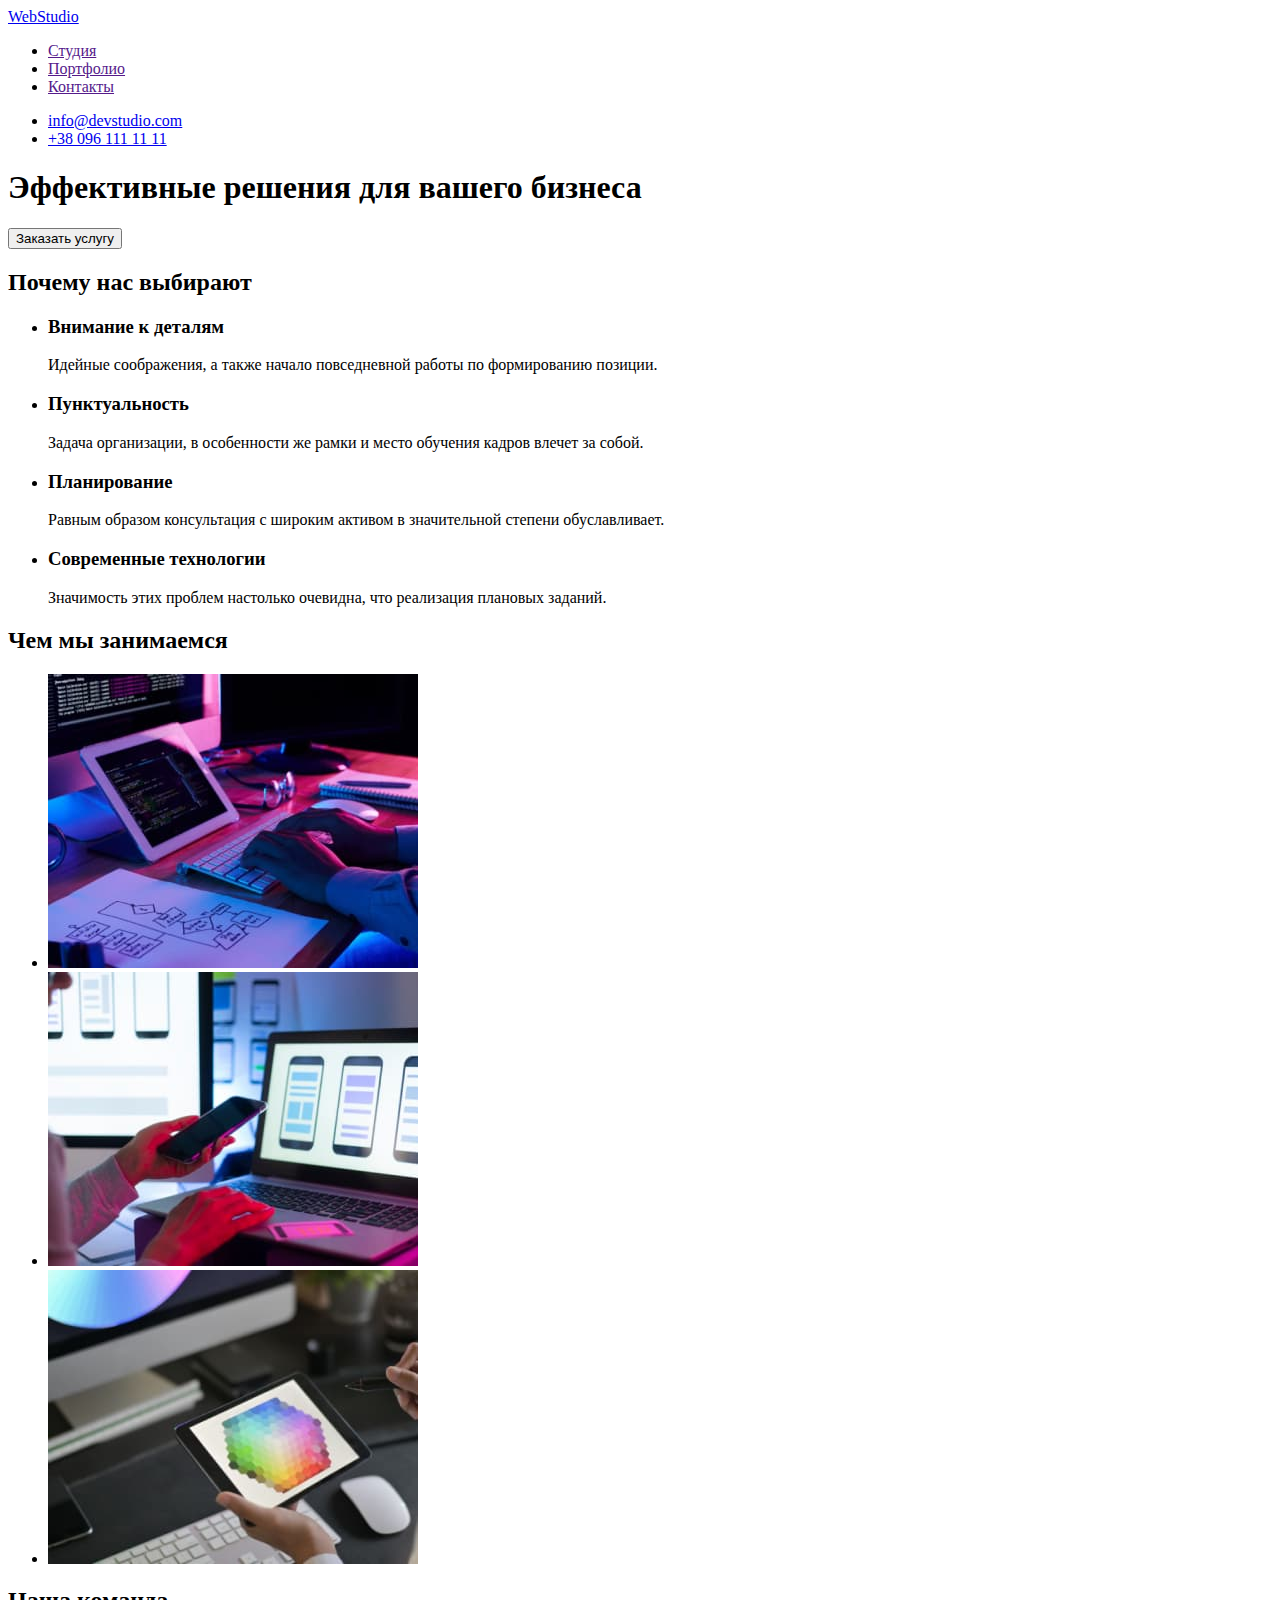
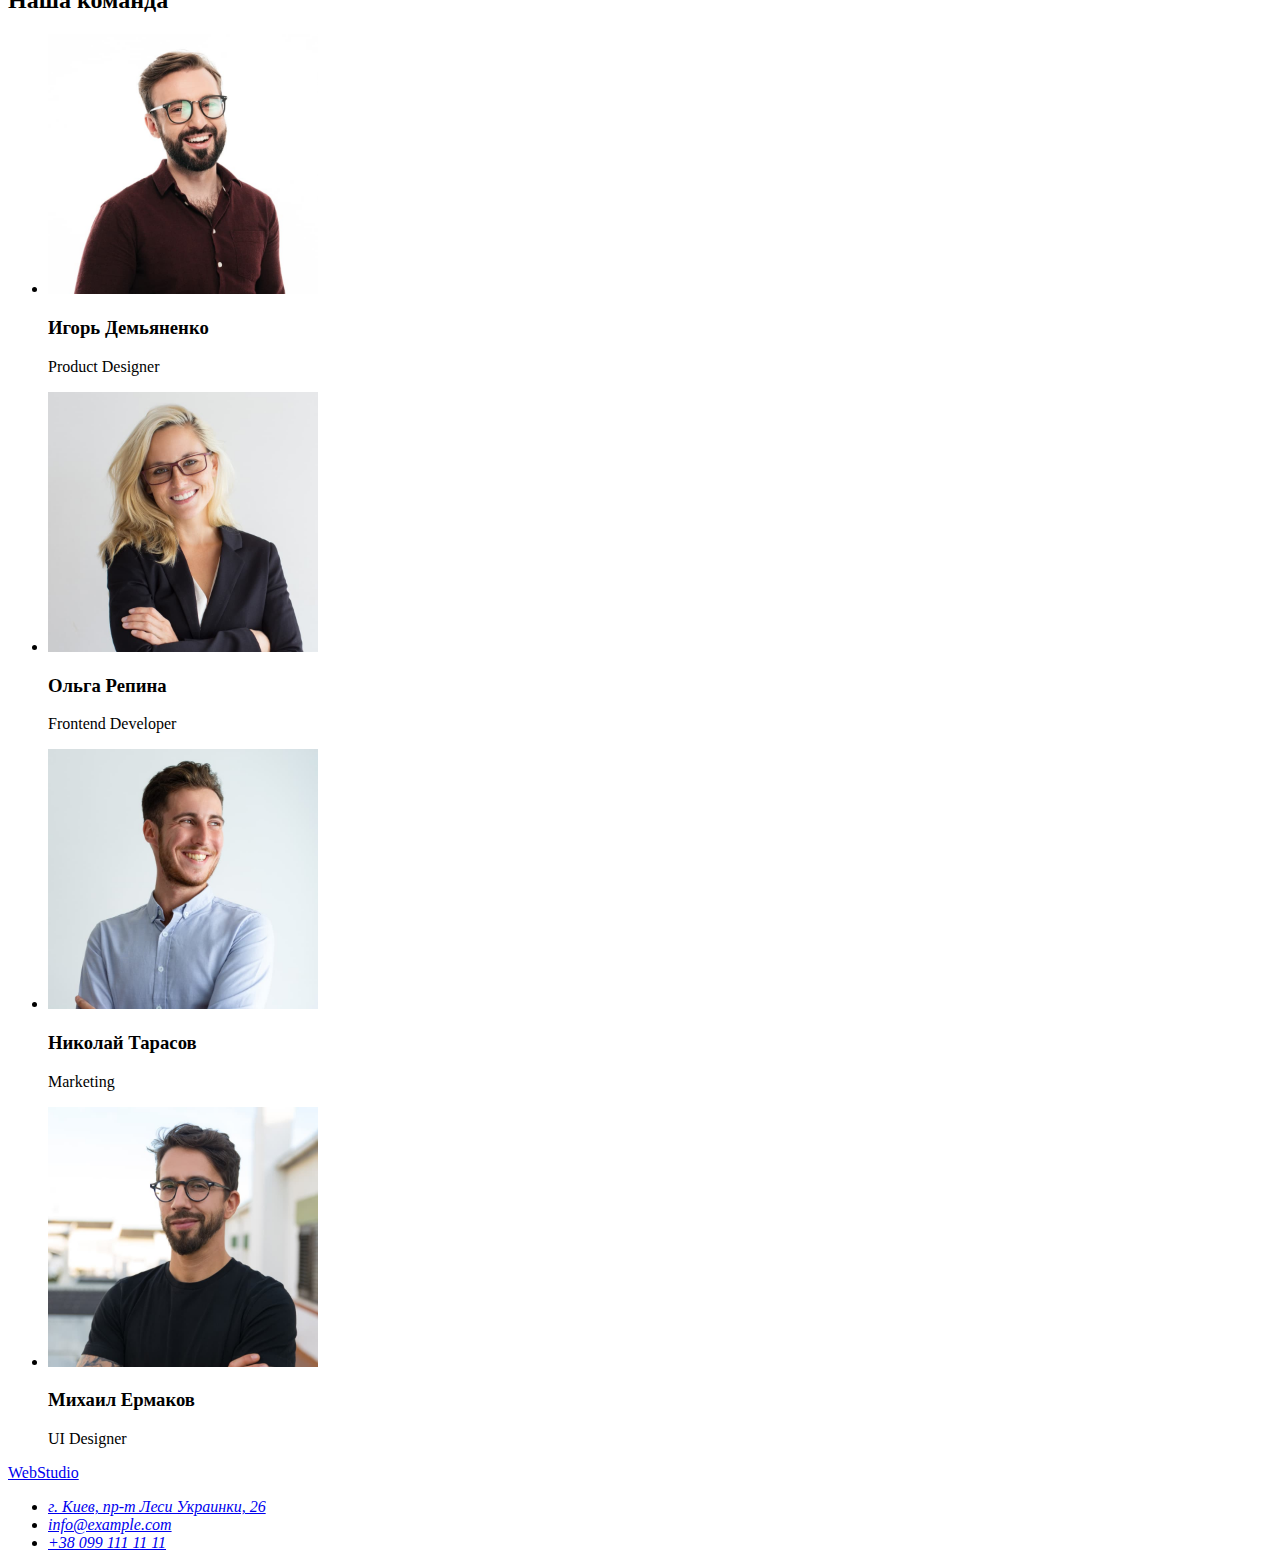
==== index.html @ 8681b1f8 "Initial commit" ====
<!DOCTYPE html>
<html lang="ru">
<head>
    <meta charset="UTF-8">
    <meta http-equiv="X-UA-Compatible" content="IE=edge">
    <meta name="viewport" content="width=device-width, initial-scale=1.0">
    <title>Document</title>
</head>
<body>
  <header>
    <nav>
    <a href="./index.html">WebStudio</a>
    <ul>
        <li>
            <a href="">Студия</a>
          </li>
        <li>
            <a href="">Портфолио</a>
          </li>
        <li>
            <a href="">Контакты</a>
          </li>
    </ul>
</nav>
    <ul>
      <li>
        <a href="mailto:info@devstudio.com">info@devstudio.com</a>
      </li>
      <li>
        <a href="tel:+380961111111">+38 096 111 11 11</a>
      </li>
    </ul>
  </header>
  <main>
    <section>
      <h1>Эффективные решения для вашего бизнеса</h1>
      <button type="button">Заказать услугу</button>
    </section>
    <section>
      <h2>Почему нас выбирают</h2>
      <ul>
        <li>
          <h3>Внимание к деталям</h3>
          <p>Идейные соображения, а также начало повседневной работы по формированию позиции.</p>
        </li>
        <li>
          <h3>Пунктуальность</h3>
          <p>Задача организации, в особенности же рамки и место обучения кадров влечет за собой.</p>
        </li>
        <li>
          <h3>Планирование</h3>
          <p>Равным образом консультация с широким активом в значительной степени обуславливает.</p>
        </li>
        <li>
          <h3>Современные технологии</h3>
          <p>Значимость этих проблем настолько очевидна, что реализация плановых заданий.</p>
        </li>
      </ul>
    </section>
    <section>
      <h2>Чем мы занимаемся</h2>
      <ul>
        <li><img src="./images/tasks/box-1.jpg" alt="набор кода на клавиатуре" width="370" height="294"></li>
        <li><img src="./images/tasks/box-2.jpg" alt="адаптация сайта для смартфонов" width="370" height="294"></li>
        <li><img src="./images/tasks/box-3.jpg" alt="палитра на планшете" width="370" height="294"></li>
      </ul>
    </section>
    <section>
      <h2>Наша команда</h2>
      <ul>
        <li>
          <img src="./images/team/igor-demyanenko.jpg" alt="Игорь Демьяненко" width="270" height="260">
          <h3>Игорь Демьяненко</h3>
          <p lang="en">Product Designer</p>
        </li>
        <li>
          <img src="./images/team/olga-repina.jpg" alt="Ольга Репина" width="270" height="260">
          <h3>Ольга Репина</h3>
          <p lang="en">Frontend Developer</p>
        </li>
        <li>
          <img src="./images/team/nikolay-tarasov.jpg" alt="Николай Тарасов" width="270" height="260">
          <h3>Николай Тарасов</h3>
          <p lang="en">Marketing</p>
        </li>
        <li>
          <img src="./images/team/mikhail-ermakov.jpg" alt="Михаил Ермаков" width="270" height="260">
          <h3>Михаил Ермаков</h3>
          <p lang="en">UI Designer</p>
        </li>
      </ul>
    </section>
  </main>
  <footer>
    <a href="./index.html">WebStudio</a>
    <address>
      <ul>
        <li>
          <a href="https://goo.gl/maps/7SedMrmF1vH1Pyd48" target="_blank" rel="noopener noreferrer">г. Киев, пр-т Леси Украинки, 26</a>
        </li>
        <li><a href="mailto:info@example.com">info@example.com</a></li>
        <li><a href="tel:+380991111111">+38 099 111 11 11</a></li>
      </ul>
    </address>
  </footer>
</body>
</html>
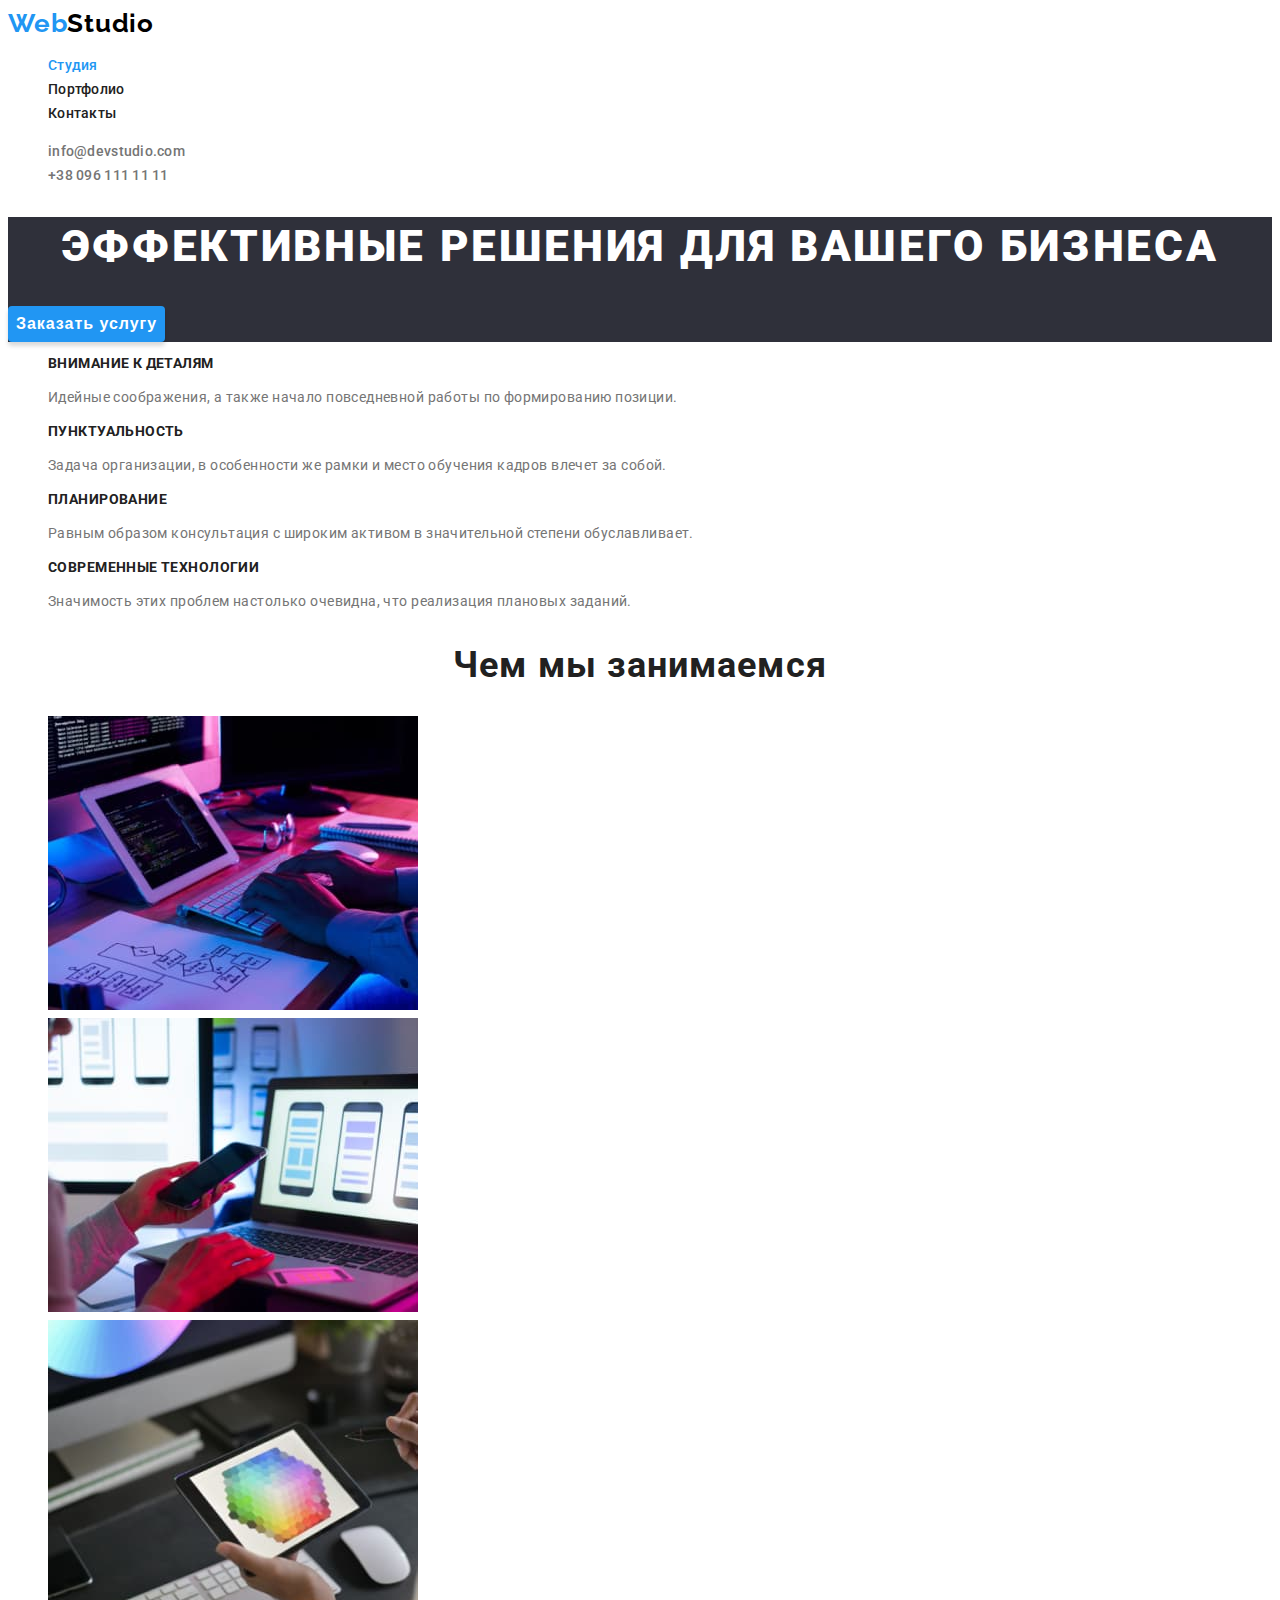
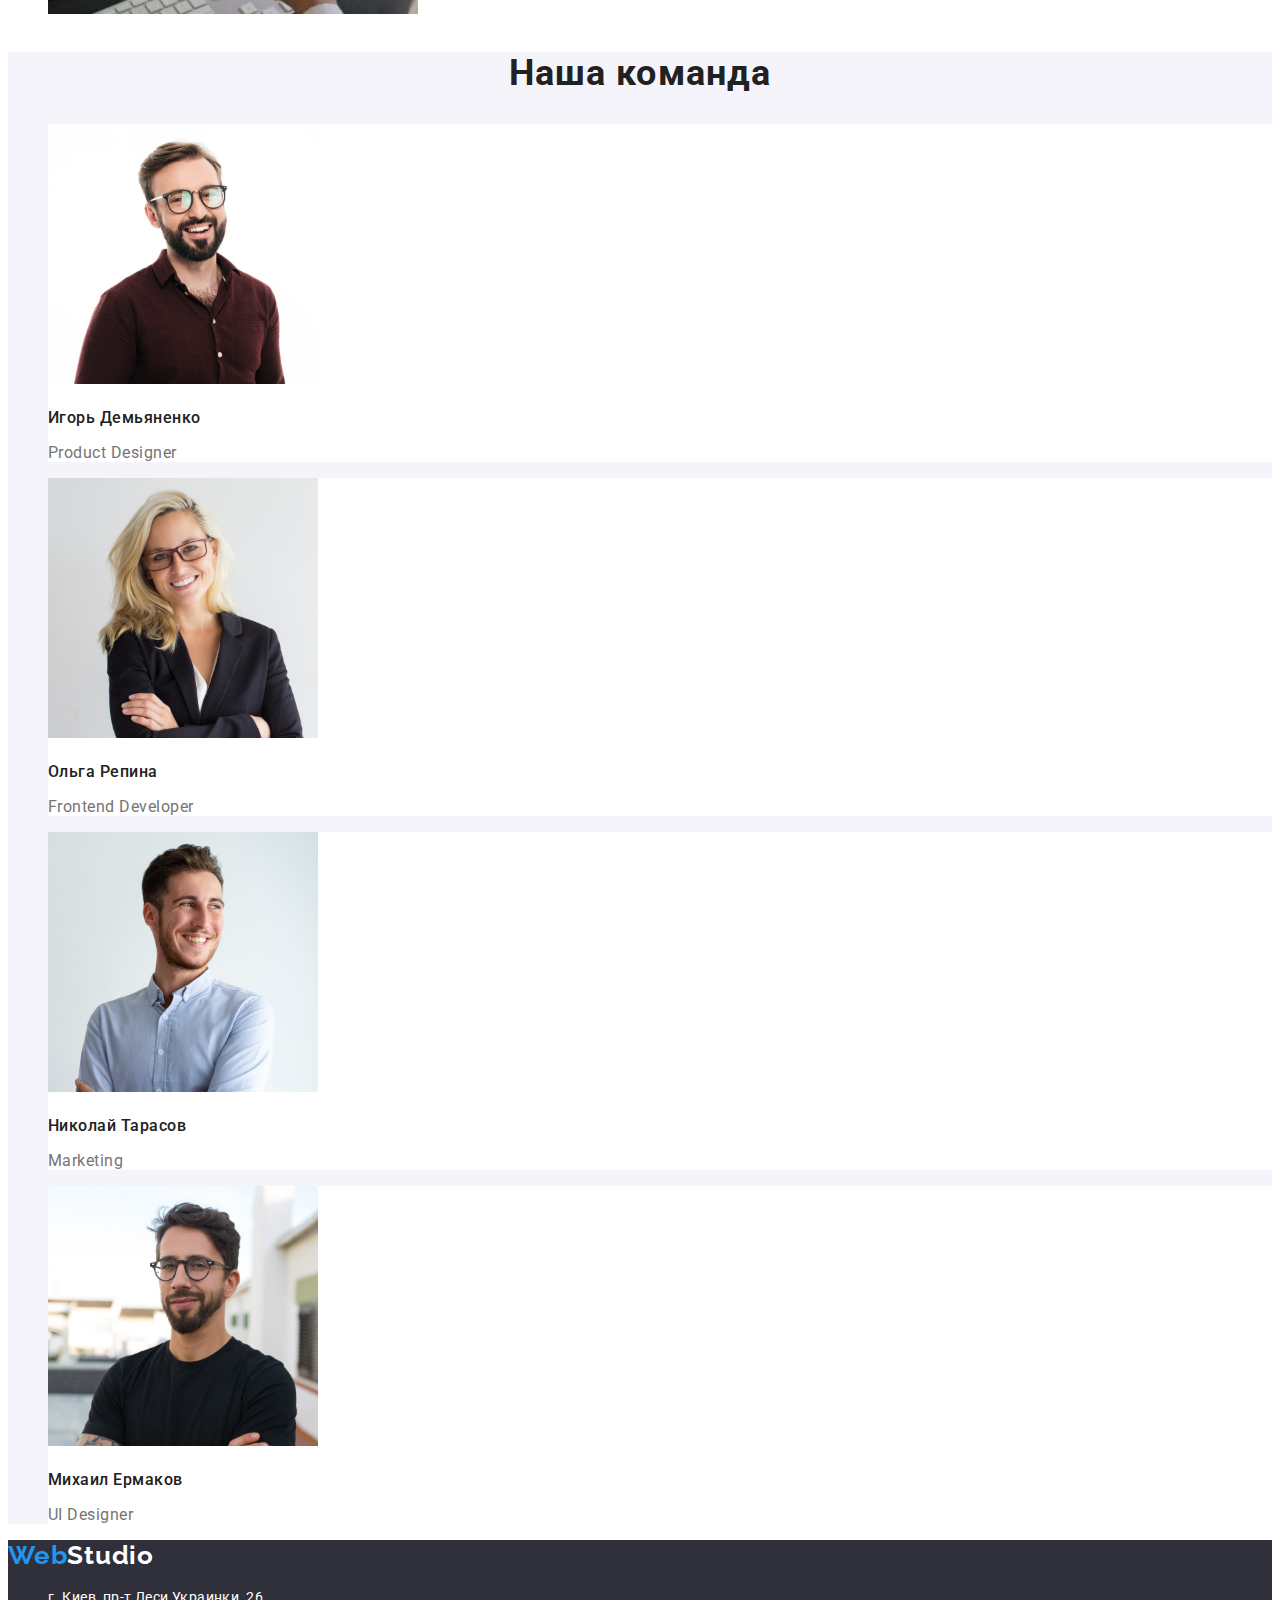
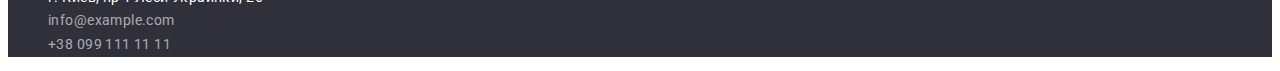
==== commit dcb7cc9d: "Добавил страницу "Портфолио" и стили." ====
--- a/index.html
+++ b/index.html
@@ -1,107 +1,166 @@
 <!DOCTYPE html>
 <html lang="ru">
-<head>
-    <meta charset="UTF-8">
-    <meta http-equiv="X-UA-Compatible" content="IE=edge">
-    <meta name="viewport" content="width=device-width, initial-scale=1.0">
+  <head>
+    <meta charset="UTF-8" />
+    <meta http-equiv="X-UA-Compatible" content="IE=edge" />
+    <meta name="viewport" content="width=device-width, initial-scale=1.0" />
     <title>Document</title>
-</head>
-<body>
-  <header>
-    <nav>
-    <a href="./index.html">WebStudio</a>
-    <ul>
+    <link rel="preconnect" href="https://fonts.googleapis.com" />
+    <link rel="preconnect" href="https://fonts.gstatic.com" crossorigin />
+    <link
+      href="https://fonts.googleapis.com/css2?family=Raleway:wght@700&family=Roboto:wght@400;500;700;900&display=swap"
+      rel="stylesheet"
+    />
+    <link rel="stylesheet" href="./css/styles.css" />
+  </head>
+  <body>
+    <!-- HEADER -->
+    <header class="top-header">
+      <nav class="top-nav">
+        <a class="logo link" href="./index.html">Web<span class="studio">Studio</span></a>
+        <ul class="menu list">
+          <li>
+            <a class="menu-item link current" href="./index.html">Студия</a>
+          </li>
+          <li>
+            <a class="menu-item link" href="./portfolio.html">Портфолио</a>
+          </li>
+          <li>
+            <a class="menu-item link" href="">Контакты</a>
+          </li>
+        </ul>
+      </nav>
+      <ul class="contact-header list">
         <li>
-            <a href="">Студия</a>
-          </li>
-        <li>
-            <a href="">Портфолио</a>
-          </li>
-        <li>
-            <a href="">Контакты</a>
-          </li>
-    </ul>
-</nav>
-    <ul>
-      <li>
-        <a href="mailto:info@devstudio.com">info@devstudio.com</a>
-      </li>
-      <li>
-        <a href="tel:+380961111111">+38 096 111 11 11</a>
-      </li>
-    </ul>
-  </header>
-  <main>
-    <section>
-      <h1>Эффективные решения для вашего бизнеса</h1>
-      <button type="button">Заказать услугу</button>
-    </section>
-    <section>
-      <h2>Почему нас выбирают</h2>
-      <ul>
-        <li>
-          <h3>Внимание к деталям</h3>
-          <p>Идейные соображения, а также начало повседневной работы по формированию позиции.</p>
+          <a class="contact-mail" href="mailto:info@devstudio.com">info@devstudio.com</a>
         </li>
         <li>
-          <h3>Пунктуальность</h3>
-          <p>Задача организации, в особенности же рамки и место обучения кадров влечет за собой.</p>
-        </li>
-        <li>
-          <h3>Планирование</h3>
-          <p>Равным образом консультация с широким активом в значительной степени обуславливает.</p>
-        </li>
-        <li>
-          <h3>Современные технологии</h3>
-          <p>Значимость этих проблем настолько очевидна, что реализация плановых заданий.</p>
+          <a class="contact-phone" href="tel:+380961111111">+38 096 111 11 11</a>
         </li>
       </ul>
-    </section>
-    <section>
-      <h2>Чем мы занимаемся</h2>
-      <ul>
-        <li><img src="./images/tasks/box-1.jpg" alt="набор кода на клавиатуре" width="370" height="294"></li>
-        <li><img src="./images/tasks/box-2.jpg" alt="адаптация сайта для смартфонов" width="370" height="294"></li>
-        <li><img src="./images/tasks/box-3.jpg" alt="палитра на планшете" width="370" height="294"></li>
-      </ul>
-    </section>
-    <section>
-      <h2>Наша команда</h2>
-      <ul>
-        <li>
-          <img src="./images/team/igor-demyanenko.jpg" alt="Игорь Демьяненко" width="270" height="260">
-          <h3>Игорь Демьяненко</h3>
-          <p lang="en">Product Designer</p>
-        </li>
-        <li>
-          <img src="./images/team/olga-repina.jpg" alt="Ольга Репина" width="270" height="260">
-          <h3>Ольга Репина</h3>
-          <p lang="en">Frontend Developer</p>
-        </li>
-        <li>
-          <img src="./images/team/nikolay-tarasov.jpg" alt="Николай Тарасов" width="270" height="260">
-          <h3>Николай Тарасов</h3>
-          <p lang="en">Marketing</p>
-        </li>
-        <li>
-          <img src="./images/team/mikhail-ermakov.jpg" alt="Михаил Ермаков" width="270" height="260">
-          <h3>Михаил Ермаков</h3>
-          <p lang="en">UI Designer</p>
-        </li>
-      </ul>
-    </section>
-  </main>
-  <footer>
-    <a href="./index.html">WebStudio</a>
-    <address>
-      <ul>
-        <li>
-          <a href="https://goo.gl/maps/7SedMrmF1vH1Pyd48" target="_blank" rel="noopener noreferrer">г. Киев, пр-т Леси Украинки, 26</a>
-        </li>
-        <li><a href="mailto:info@example.com">info@example.com</a></li>
-        <li><a href="tel:+380991111111">+38 099 111 11 11</a></li>
-      </ul>
-    </address>
-  </footer>
-</body>
-</html>+    </header>
+    <main>
+      <!-- HERO -->
+      <section class="hero">
+        <h1 class="hero-name">Эффективные решения для вашего бизнеса</h1>
+        <button class="modal-btn" type="button">Заказать услугу</button>
+      </section>
+      <!-- BENEFITS -->
+      <section class="benefits-section">
+        <h2 class="hidden-name">Почему нас выбирают</h2>
+        <ul class="benefits list">
+          <li>
+            <h3 class="benefits-name">Внимание к деталям</h3>
+            <p>Идейные соображения, а также начало повседневной работы по формированию позиции.</p>
+          </li>
+          <li>
+            <h3 class="benefits-name">Пунктуальность</h3>
+            <p>
+              Задача организации, в особенности же рамки и место обучения кадров влечет за собой.
+            </p>
+          </li>
+          <li>
+            <h3 class="benefits-name">Планирование</h3>
+            <p>
+              Равным образом консультация с широким активом в значительной степени обуславливает.
+            </p>
+          </li>
+          <li>
+            <h3 class="benefits-name">Современные технологии</h3>
+            <p>Значимость этих проблем настолько очевидна, что реализация плановых заданий.</p>
+          </li>
+        </ul>
+      </section>
+      <!-- TO-DO-LIST -->
+      <section class="to-do-section">
+        <h2 class="section-name">Чем мы занимаемся</h2>
+        <ul class="to-do-gallery list">
+          <li class="gallery-img">
+            <img
+              src="./images/tasks/box-1.jpg"
+              alt="набор кода на клавиатуре"
+              width="370"
+              height="294"
+            />
+          </li>
+          <li class="gallery-img">
+            <img
+              src="./images/tasks/box-2.jpg"
+              alt="адаптация сайта для смартфонов"
+              width="370"
+              height="294"
+            />
+          </li>
+          <li class="gallery-img">
+            <img
+              src="./images/tasks/box-3.jpg"
+              alt="палитра на планшете"
+              width="370"
+              height="294"
+            />
+          </li>
+        </ul>
+      </section>
+      <!-- TEAM -->
+      <section class="team">
+        <h2 class="section-name">Наша команда</h2>
+        <ul class="team-list list">
+          <li class="team-card">
+            <img
+              src="./images/team/igor-demyanenko.jpg"
+              alt="Игорь Демьяненко"
+              width="270"
+              height="260"
+            />
+            <h3 class="card-name">Игорь Демьяненко</h3>
+            <p class="card-info" lang="en">Product Designer</p>
+          </li>
+          <li class="team-card">
+            <img src="./images/team/olga-repina.jpg" alt="Ольга Репина" width="270" height="260" />
+            <h3 class="card-name">Ольга Репина</h3>
+            <p class="card-info" lang="en">Frontend Developer</p>
+          </li>
+          <li class="team-card">
+            <img
+              src="./images/team/nikolay-tarasov.jpg"
+              alt="Николай Тарасов"
+              width="270"
+              height="260"
+            />
+            <h3 class="card-name">Николай Тарасов</h3>
+            <p class="card-info" lang="en">Marketing</p>
+          </li>
+          <li class="team-card">
+            <img
+              src="./images/team/mikhail-ermakov.jpg"
+              alt="Михаил Ермаков"
+              width="270"
+              height="260"
+            />
+            <h3 class="card-name">Михаил Ермаков</h3>
+            <p class="card-info" lang="en">UI Designer</p>
+          </li>
+        </ul>
+      </section>
+    </main>
+    <!-- FOOTER -->
+    <footer class="page-footer">
+      <a class="logo link" href="./index.html">Web<span class="studio-footer">Studio</span></a>
+      <address class="ws-address">
+        <ul class="address list">
+          <li>
+            <a
+              class="address-map link"
+              href="https://goo.gl/maps/7SedMrmF1vH1Pyd48"
+              target="_blank"
+              rel="noopener noreferrer"
+              >г. Киев, пр-т Леси Украинки, 26</a
+            >
+          </li>
+          <li><a class="contack-mail link" href="mailto:info@example.com">info@example.com</a></li>
+          <li><a class="contack-phone link" href="tel:+380991111111">+38 099 111 11 11</a></li>
+        </ul>
+      </address>
+    </footer>
+  </body>
+</html>
--- a/css/styles.css
+++ b/css/styles.css
@@ -0,0 +1,247 @@
+:root {
+  --pimary-color: #757575;
+  --secondary-color: #212121;
+  --accent-color: #2196f3;
+  --primery-white-color: #ffffff;
+  --primary-font: 'Roboto', sans-serif;
+  --secondary-font: 'Raleway', sans-serif;
+}
+
+.list {
+  list-style: none;
+}
+.link {
+  text-decoration: none;
+}
+
+body {
+  font-family: var(--primary-font);
+  font-weight: 400;
+  font-size: 14px;
+  line-height: 1.71;
+  letter-spacing: 0.03em;
+
+  background-color: var(--primery-white-color);
+  color: var(--pimary-color);
+}
+
+.hidden-name {
+  display: none;
+}
+
+/* LOGO */
+.logo {
+  font-family: var(--secondary-font);
+  font-weight: 700;
+  font-size: 26px;
+  line-height: 1.19;
+  letter-spacing: 0.03em;
+
+  color: var(--accent-color);
+}
+.studio {
+  color: #000000;
+}
+/* NAV */
+.menu-item {
+  font-weight: 500;
+  font-size: 14px;
+  line-height: 1.14;
+  letter-spacing: 0.02em;
+
+  color: var(--secondary-color);
+}
+.menu-item:hover,
+.menu-item:focus {
+  color: var(--accent-color);
+}
+
+.menu-item.current {
+  color: var(--accent-color);
+}
+
+/* CONTACTS */
+
+.contact-mail,
+.contact-phone {
+  text-decoration: none;
+  font-weight: 500;
+  font-size: 14px;
+  line-height: 1.14;
+  letter-spacing: 0.02em;
+
+  color: var(--pimary-color);
+}
+.contact-mail:hover,
+.contact-mail:focus {
+  color: var(--accent-color);
+}
+.contact-phone:hover,
+.contact-phone:focus {
+  color: var(--accent-color);
+}
+/* HERO */
+.hero {
+  background-color: #2f303a;
+}
+.hero-name {
+  font-weight: 900;
+  font-size: 44px;
+  line-height: 1.36;
+  text-align: center;
+  letter-spacing: 0.06em;
+
+  text-transform: uppercase;
+  color: var(--primery-white-color);
+}
+
+.modal-btn {
+  font-weight: 700;
+  font-size: 16px;
+  line-height: 1.88;
+
+  display: flex;
+  align-items: center;
+  text-align: center;
+  letter-spacing: 0.06em;
+
+  color: var(--primery-white-color);
+  background: var(--accent-color);
+  border-color: transparent;
+
+  box-shadow: 0px 4px 4px rgba(0, 0, 0, 0.15);
+  border-radius: 4px;
+
+  cursor: pointer;
+}
+
+.hidden-name {
+}
+
+.benefits-name {
+  font-weight: 700;
+  font-size: 14px;
+  line-height: 1.14;
+  letter-spacing: 0.03em;
+  text-transform: uppercase;
+
+  color: var(--secondary-color);
+}
+
+/* TEAM */
+.team {
+  background: #f5f4fa;
+}
+.section-name {
+  font-weight: 700;
+  font-size: 36px;
+  line-height: 1.17;
+  letter-spacing: 0.03em;
+  text-align: center;
+
+  color: #212121;
+}
+
+.team-card {
+  background: var(--primery-white-color);
+}
+
+.card-name {
+  font-weight: 500;
+  font-size: 16px;
+  line-height: 1.19;
+  letter-spacing: 0.03em;
+
+  color: var(--secondary-color);
+}
+.card-info {
+  font-weight: 400;
+  font-size: 16px;
+  line-height: 1.19;
+  letter-spacing: 0.03em;
+}
+
+/* FOOTER */
+
+.page-footer {
+  background: #2f303a;
+}
+
+.address-map,
+.contack-mail,
+.contack-phone {
+  font-style: normal;
+
+  color: var(--primery-white-color);
+}
+
+.contack-mail,
+.contack-phone {
+  color: rgba(255, 255, 255, 0.6);
+}
+.studio-footer {
+  color: var(--primery-white-color);
+}
+
+/* ===========================PORTFOLIO============================== */
+
+.filter-btn {
+  background: #f5f4fa;
+  border-radius: 4px;
+  cursor: pointer;
+
+  font-family: 'Roboto';
+  font-style: normal;
+  font-weight: 500;
+  font-size: 16px;
+  line-height: 1.62;
+  text-align: center;
+  letter-spacing: 0.03em;
+
+  color: var(--secondary-color);
+  border-color: transparent;
+}
+
+.filter-btn:hover,
+.filter-btn:focus {
+  background-color: var(--accent-color);
+  box-shadow: 0px 3px 1px rgba(0, 0, 0, 0.1), 0px 1px 2px rgba(0, 0, 0, 0.08),
+    0px 2px 2px rgba(0, 0, 0, 0.12);
+  border-radius: 4px;
+  color: var(--primery-white-color);
+}
+
+.project-name {
+  font-weight: 700;
+  font-size: 18px;
+  line-height: 2;
+  letter-spacing: 0.06em;
+
+  color: var(--secondary-color);
+}
+.project-info {
+  font-weight: 400;
+  font-size: 16px;
+  line-height: 1.88;
+  letter-spacing: 0.03em;
+}
+
+/* text-decoration: none | underline | line-through | overline */
+/* text-transform: none | uppercase | lowercase | capitalize */
+/* text-align: left | right | center | justify */
+/* text-indent: значение | проценты | inherit */
+/* line-height: множитель | значение | проценты | normal | inherit */
+/* letter-spacing: значение | normal | inherit */
+/* word-spacing: значение | normal | inherit */
+/* text-shadow: <смещение по x>, <смещение по y>, <радиус размытия>, <цвет> */
+/* white-space: normal | nowrap | pre | pre-wrap */
+/* font-weight: 100 | 200 | 300 | 400 | 500 | 600 | 700 | 800 | 900 */
+/* font-style: normal | italic | oblique | initial | inherit */
+/* элемент::first-letter {} */
+/* text-ident: 40px отступ в абзаце 1й строки */
+
+/* font-family: 'Raleway', sans-serif;
+font-family: 'Roboto', sans-serif; */
+
+/* В стилях не повторяются значения свойств, которые заданы браузером по умолчнаию. Например, ссылкам не нужно указывать cursor: pointer, а абзацам font-style: normal или font-weight: 400. */
+/* cursor: pointer; */
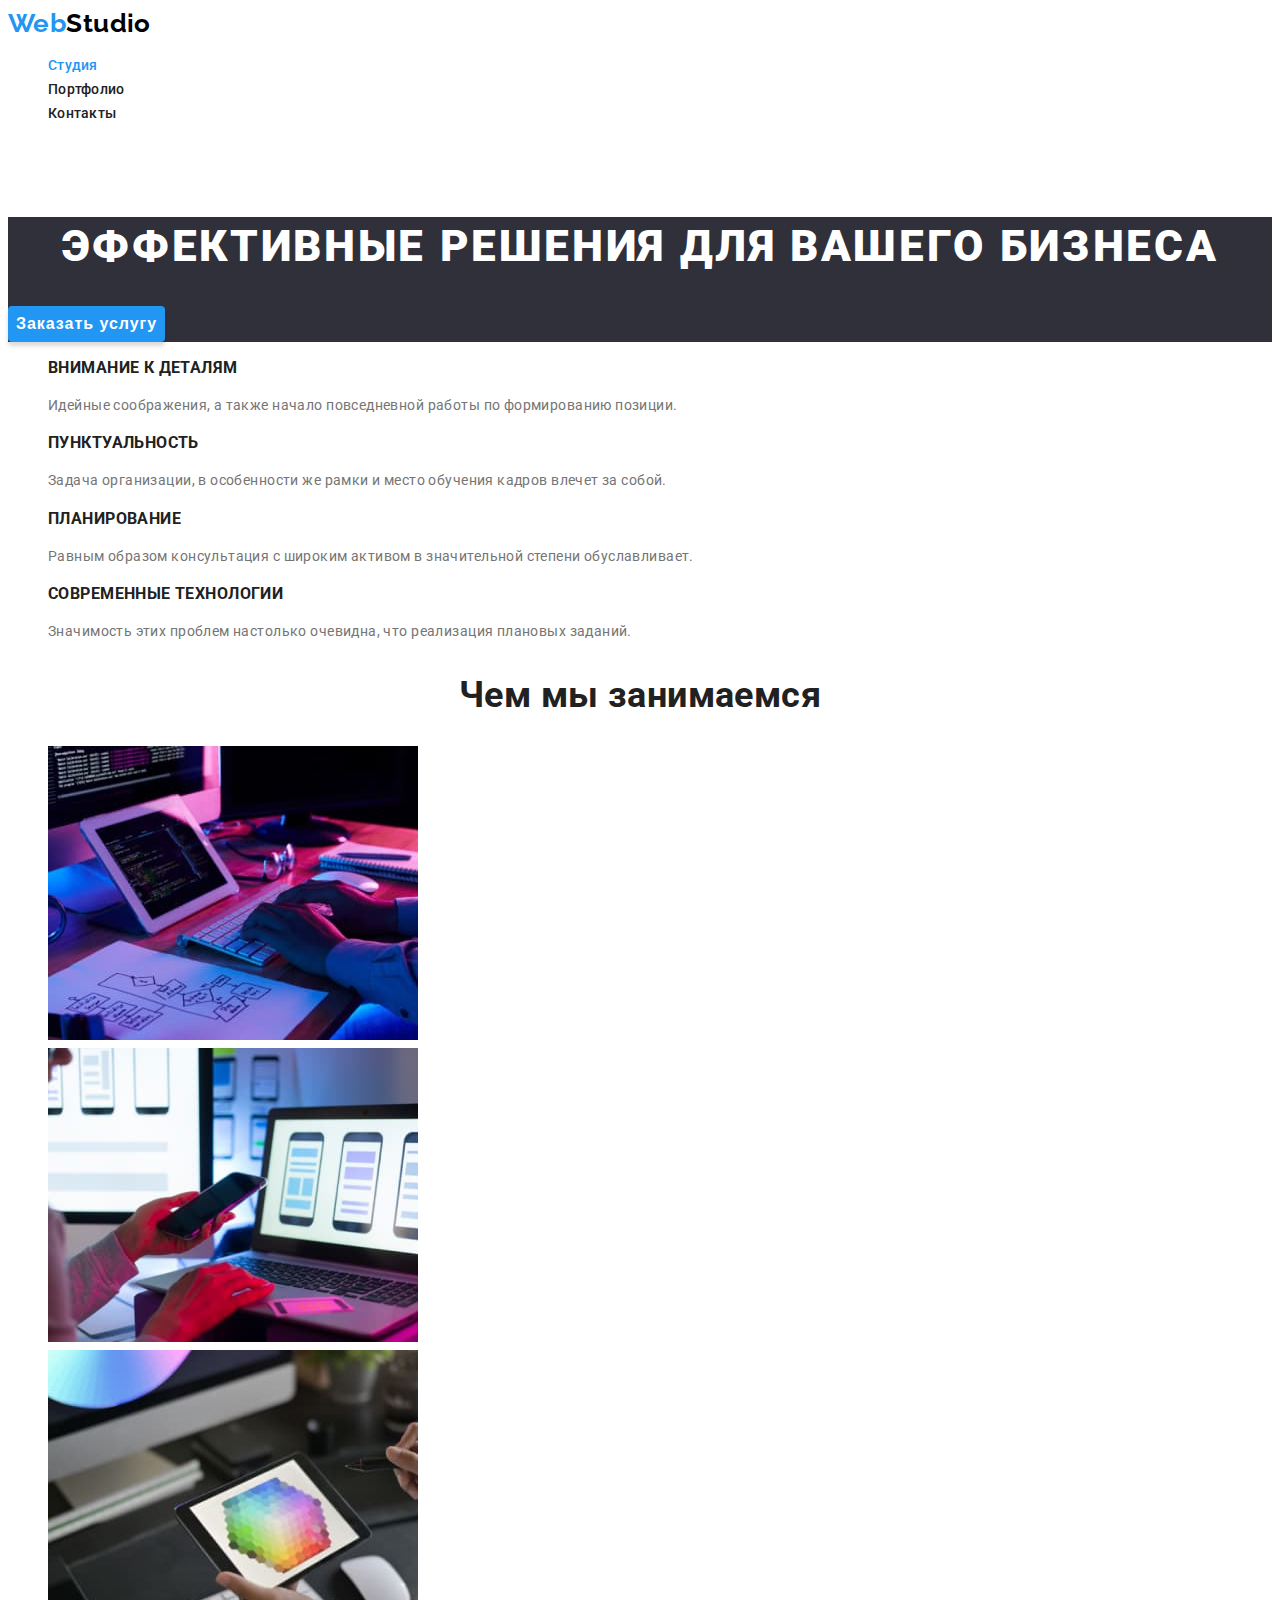
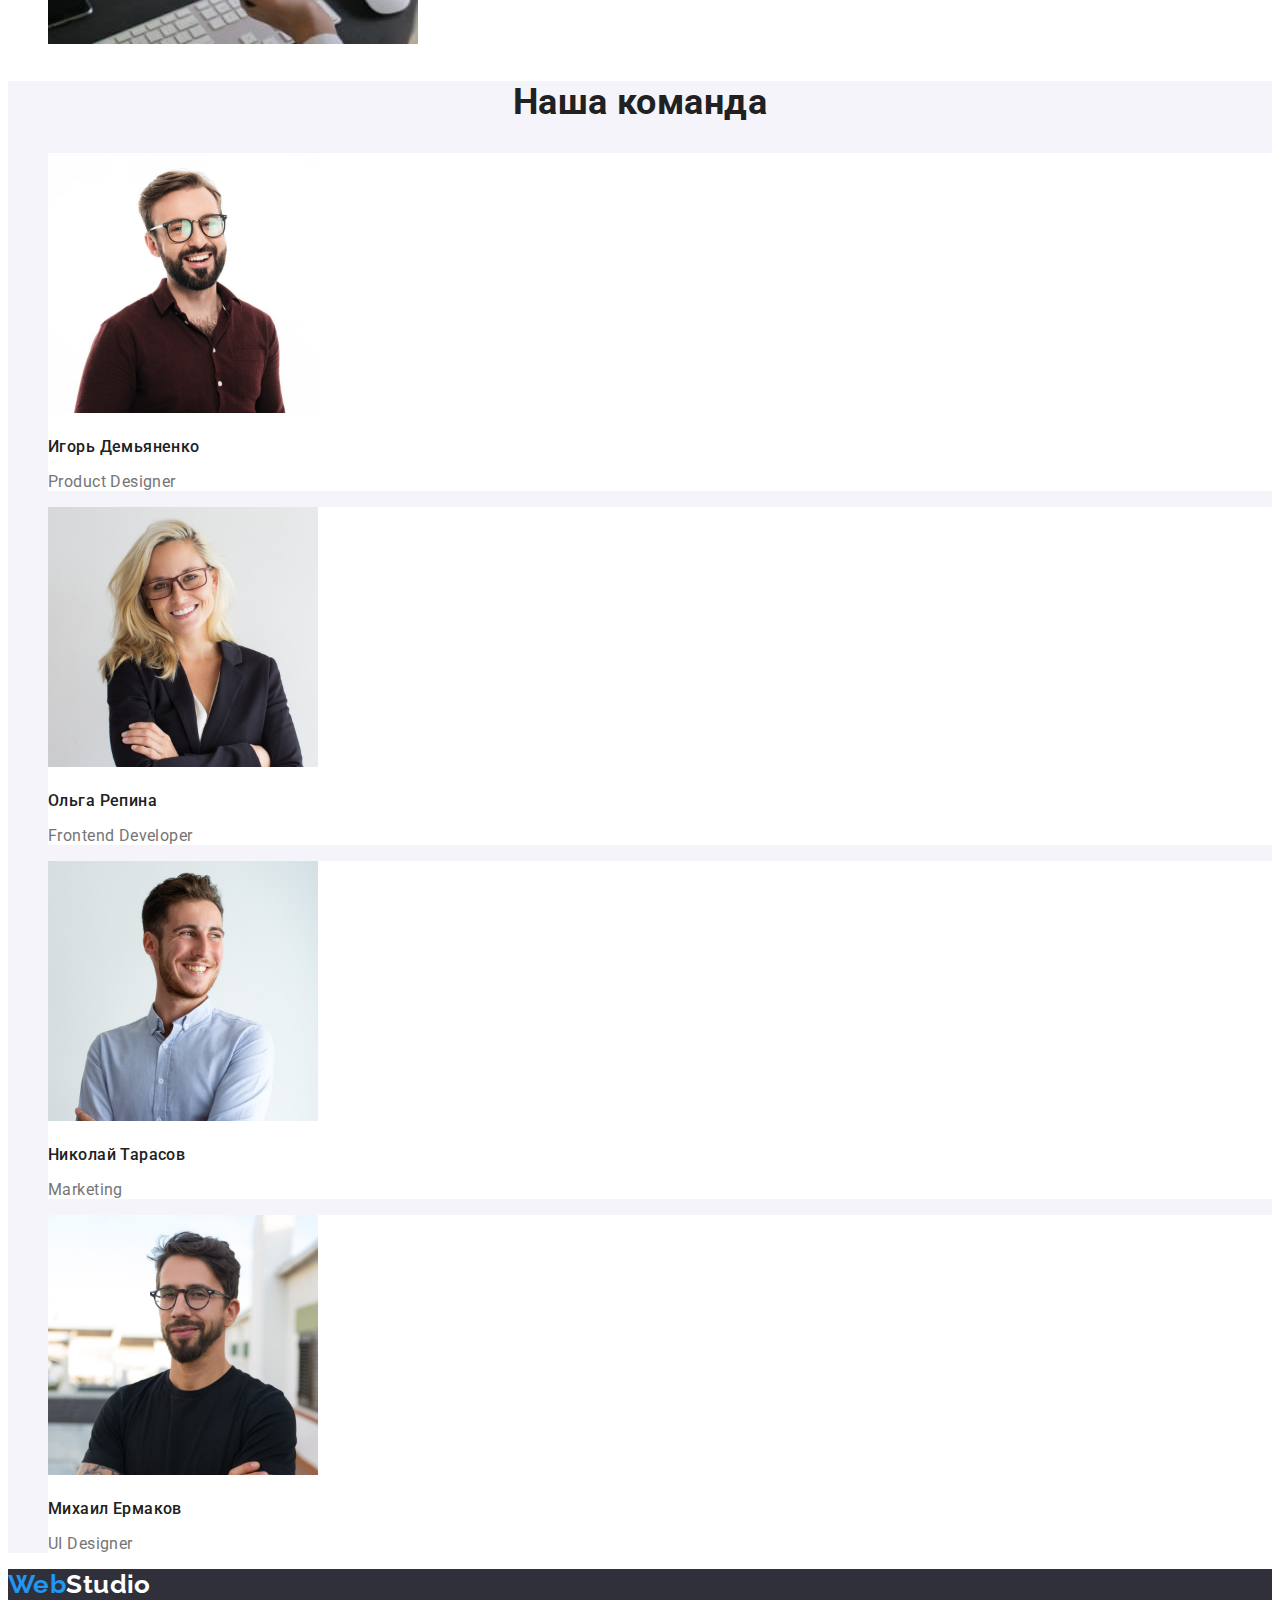
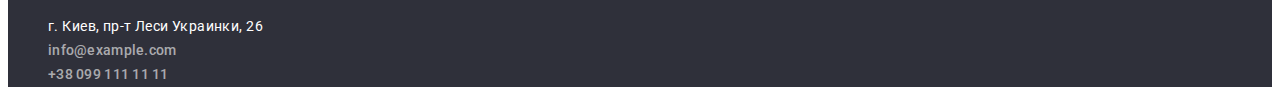
==== commit 9f0c65f6: "Внес правки ментора." ====
--- a/index.html
+++ b/index.html
@@ -157,8 +157,8 @@
               >г. Киев, пр-т Леси Украинки, 26</a
             >
           </li>
-          <li><a class="contack-mail link" href="mailto:info@example.com">info@example.com</a></li>
-          <li><a class="contack-phone link" href="tel:+380991111111">+38 099 111 11 11</a></li>
+          <li><a class="contact-mail link" href="mailto:info@example.com">info@example.com</a></li>
+          <li><a class="contact-phone link" href="tel:+380991111111">+38 099 111 11 11</a></li>
         </ul>
       </address>
     </footer>
--- a/css/styles.css
+++ b/css/styles.css
@@ -16,7 +16,6 @@
 
 body {
   font-family: var(--primary-font);
-  font-weight: 400;
   font-size: 14px;
   line-height: 1.71;
   letter-spacing: 0.03em;
@@ -35,7 +34,6 @@
   font-weight: 700;
   font-size: 26px;
   line-height: 1.19;
-  letter-spacing: 0.03em;
 
   color: var(--accent-color);
 }
@@ -45,7 +43,6 @@
 /* NAV */
 .menu-item {
   font-weight: 500;
-  font-size: 14px;
   line-height: 1.14;
   letter-spacing: 0.02em;
 
@@ -66,7 +63,6 @@
 .contact-phone {
   text-decoration: none;
   font-weight: 500;
-  font-size: 14px;
   line-height: 1.14;
   letter-spacing: 0.02em;
 
@@ -115,14 +111,8 @@
   cursor: pointer;
 }
 
-.hidden-name {
-}
-
 .benefits-name {
-  font-weight: 700;
-  font-size: 14px;
   line-height: 1.14;
-  letter-spacing: 0.03em;
   text-transform: uppercase;
 
   color: var(--secondary-color);
@@ -133,13 +123,11 @@
   background: #f5f4fa;
 }
 .section-name {
-  font-weight: 700;
   font-size: 36px;
   line-height: 1.17;
-  letter-spacing: 0.03em;
-  text-align: center;
-
-  color: #212121;
+  text-align: center;
+
+  color: var(--secondary-color);
 }
 
 .team-card {
@@ -150,15 +138,12 @@
   font-weight: 500;
   font-size: 16px;
   line-height: 1.19;
-  letter-spacing: 0.03em;
 
   color: var(--secondary-color);
 }
 .card-info {
-  font-weight: 400;
   font-size: 16px;
   line-height: 1.19;
-  letter-spacing: 0.03em;
 }
 
 /* FOOTER */
@@ -168,16 +153,25 @@
 }
 
 .address-map,
-.contack-mail,
-.contack-phone {
+.contact-mail,
+.contact-phone {
   font-style: normal;
 
   color: var(--primery-white-color);
 }
 
-.contack-mail,
-.contack-phone {
+.contact-mail,
+.contact-phone {
   color: rgba(255, 255, 255, 0.6);
+}
+
+.contact-mail:hover,
+.contact-mail:focus {
+  color: var(--accent-color);
+}
+.contact-phone:hover,
+.contact-phone:focus {
+  color: var(--accent-color);
 }
 .studio-footer {
   color: var(--primery-white-color);
@@ -196,7 +190,6 @@
   font-size: 16px;
   line-height: 1.62;
   text-align: center;
-  letter-spacing: 0.03em;
 
   color: var(--secondary-color);
   border-color: transparent;
@@ -211,8 +204,12 @@
   color: var(--primery-white-color);
 }
 
+.filter-btn.current {
+  background-color: var(--accent-color);
+  color: var(--primery-white-color);
+}
+
 .project-name {
-  font-weight: 700;
   font-size: 18px;
   line-height: 2;
   letter-spacing: 0.06em;
@@ -220,28 +217,6 @@
   color: var(--secondary-color);
 }
 .project-info {
-  font-weight: 400;
   font-size: 16px;
   line-height: 1.88;
-  letter-spacing: 0.03em;
-}
-
-/* text-decoration: none | underline | line-through | overline */
-/* text-transform: none | uppercase | lowercase | capitalize */
-/* text-align: left | right | center | justify */
-/* text-indent: значение | проценты | inherit */
-/* line-height: множитель | значение | проценты | normal | inherit */
-/* letter-spacing: значение | normal | inherit */
-/* word-spacing: значение | normal | inherit */
-/* text-shadow: <смещение по x>, <смещение по y>, <радиус размытия>, <цвет> */
-/* white-space: normal | nowrap | pre | pre-wrap */
-/* font-weight: 100 | 200 | 300 | 400 | 500 | 600 | 700 | 800 | 900 */
-/* font-style: normal | italic | oblique | initial | inherit */
-/* элемент::first-letter {} */
-/* text-ident: 40px отступ в абзаце 1й строки */
-
-/* font-family: 'Raleway', sans-serif;
-font-family: 'Roboto', sans-serif; */
-
-/* В стилях не повторяются значения свойств, которые заданы браузером по умолчнаию. Например, ссылкам не нужно указывать cursor: pointer, а абзацам font-style: normal или font-weight: 400. */
-/* cursor: pointer; */
+}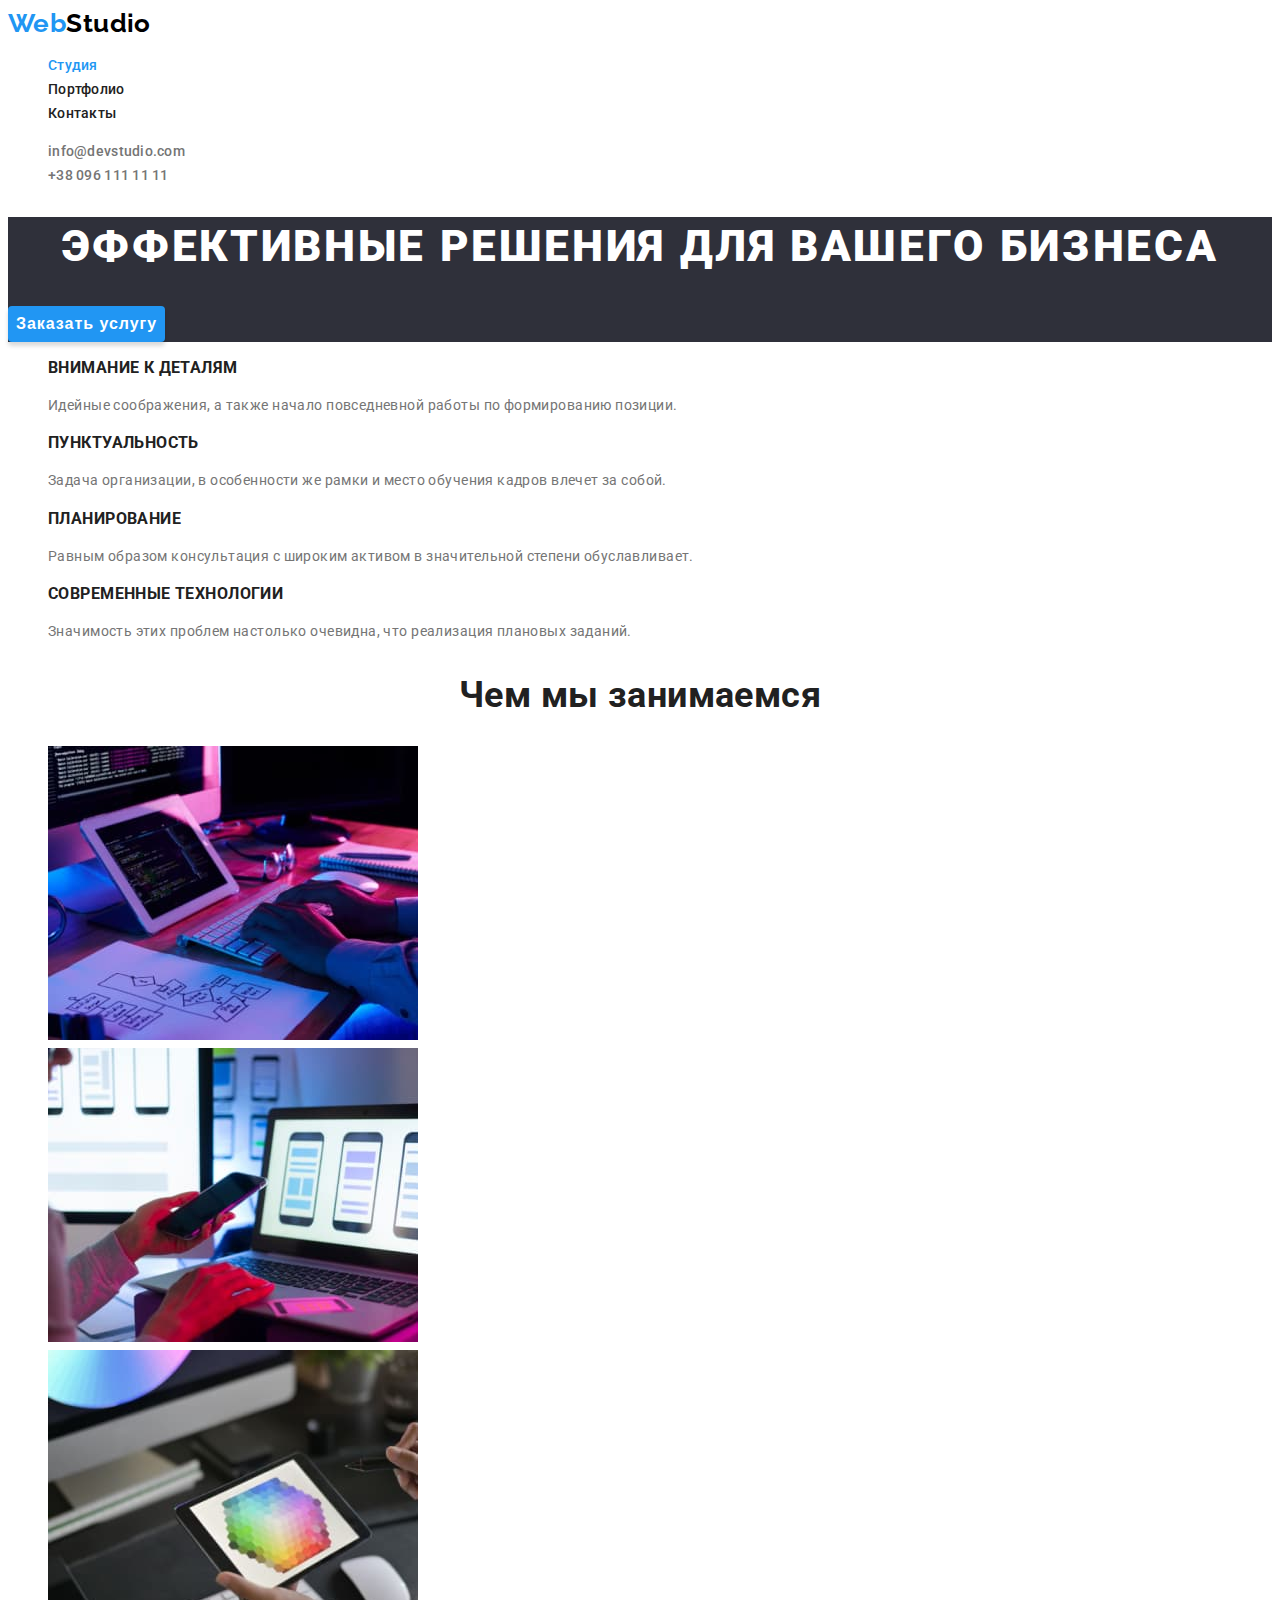
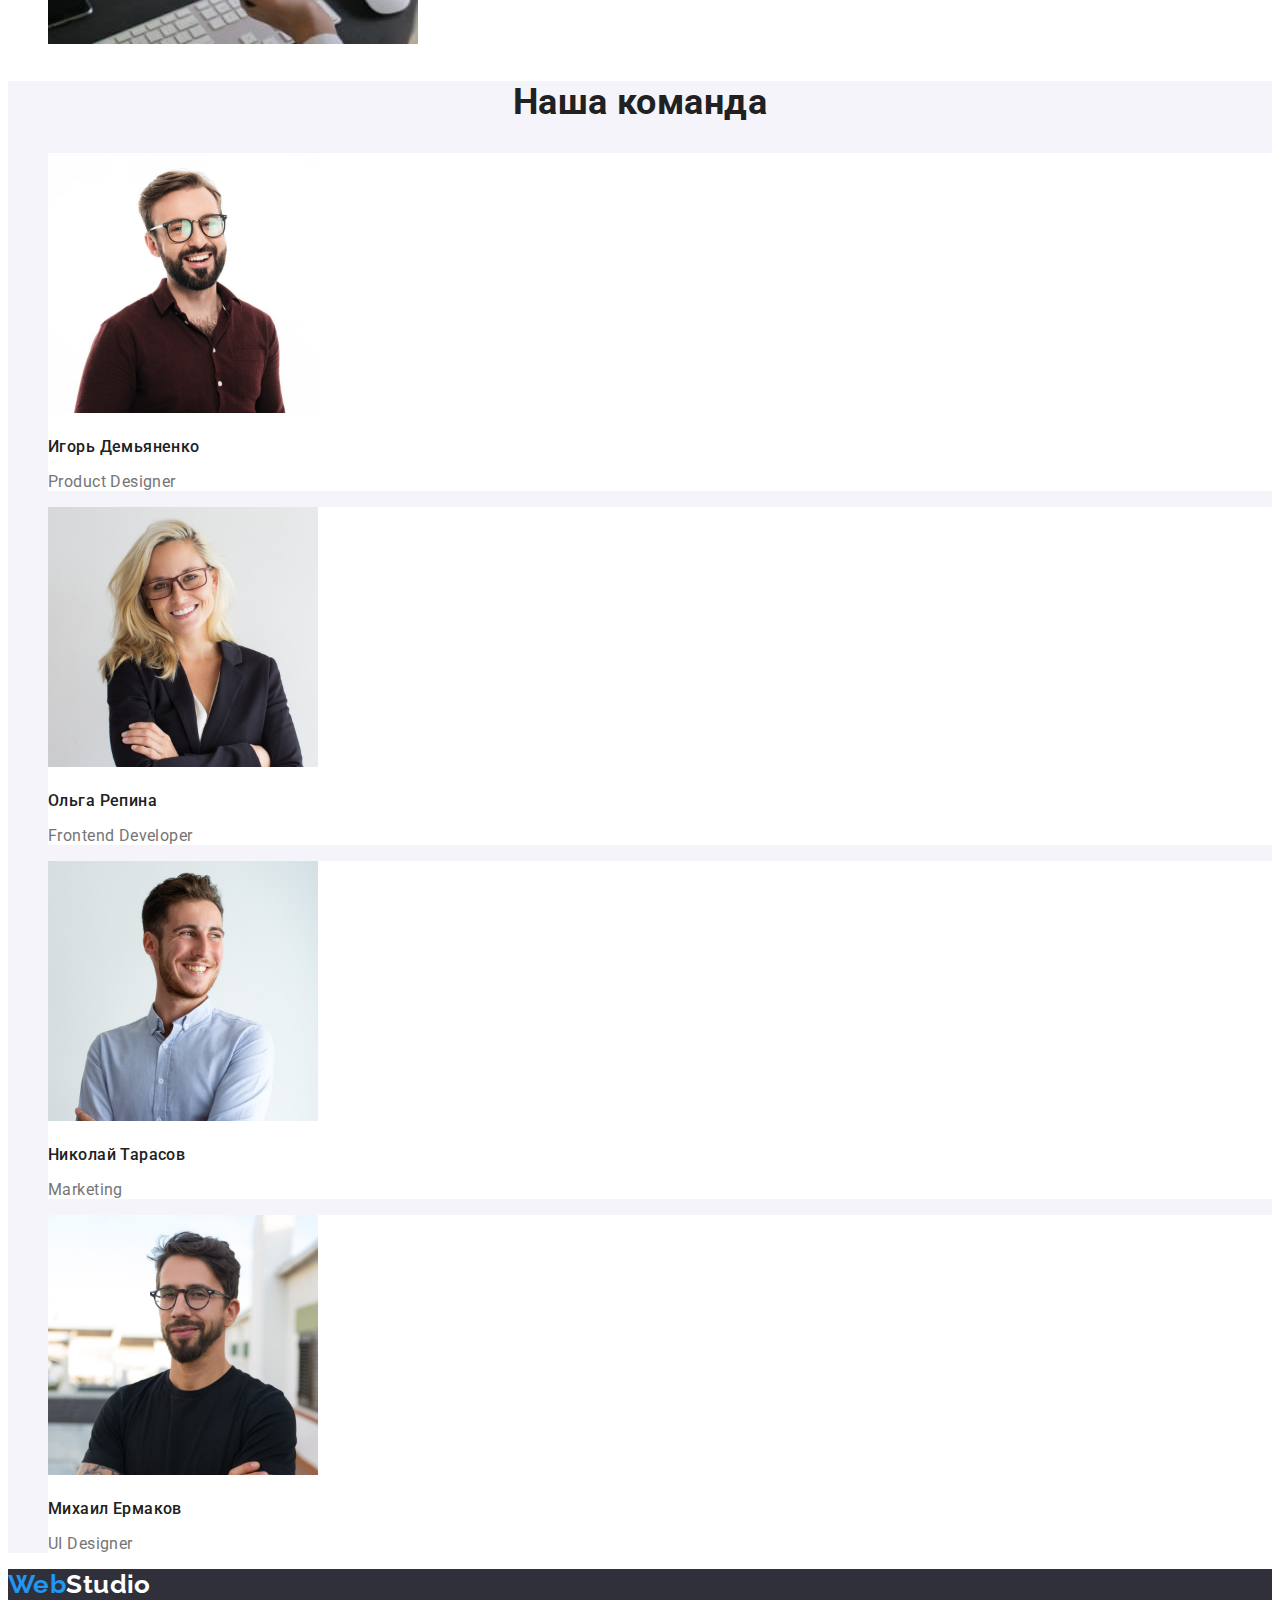
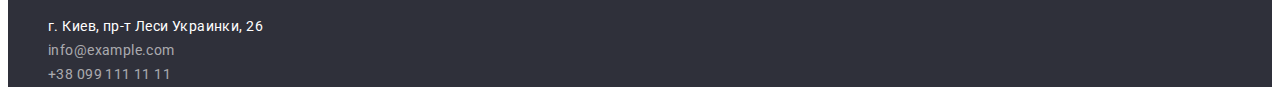
==== commit 8ef7a0ee: "Исправил отображение контактов в Header." ====
--- a/index.html
+++ b/index.html
@@ -157,8 +157,8 @@
               >г. Киев, пр-т Леси Украинки, 26</a
             >
           </li>
-          <li><a class="contact-mail link" href="mailto:info@example.com">info@example.com</a></li>
-          <li><a class="contact-phone link" href="tel:+380991111111">+38 099 111 11 11</a></li>
+          <li><a class="footer-mail link" href="mailto:info@example.com">info@example.com</a></li>
+          <li><a class="footer-phone link" href="tel:+380991111111">+38 099 111 11 11</a></li>
         </ul>
       </address>
     </footer>
--- a/css/styles.css
+++ b/css/styles.css
@@ -153,24 +153,24 @@
 }
 
 .address-map,
-.contact-mail,
-.contact-phone {
+.footer-mail,
+.footer-phone {
   font-style: normal;
 
   color: var(--primery-white-color);
 }
 
-.contact-mail,
-.contact-phone {
+.footer-mail,
+.footer-phone {
   color: rgba(255, 255, 255, 0.6);
 }
 
-.contact-mail:hover,
-.contact-mail:focus {
-  color: var(--accent-color);
-}
-.contact-phone:hover,
-.contact-phone:focus {
+.footer-mail:hover,
+.footer-mail:focus {
+  color: var(--accent-color);
+}
+.footer-phone:hover,
+.footer-phone:focus {
   color: var(--accent-color);
 }
 .studio-footer {
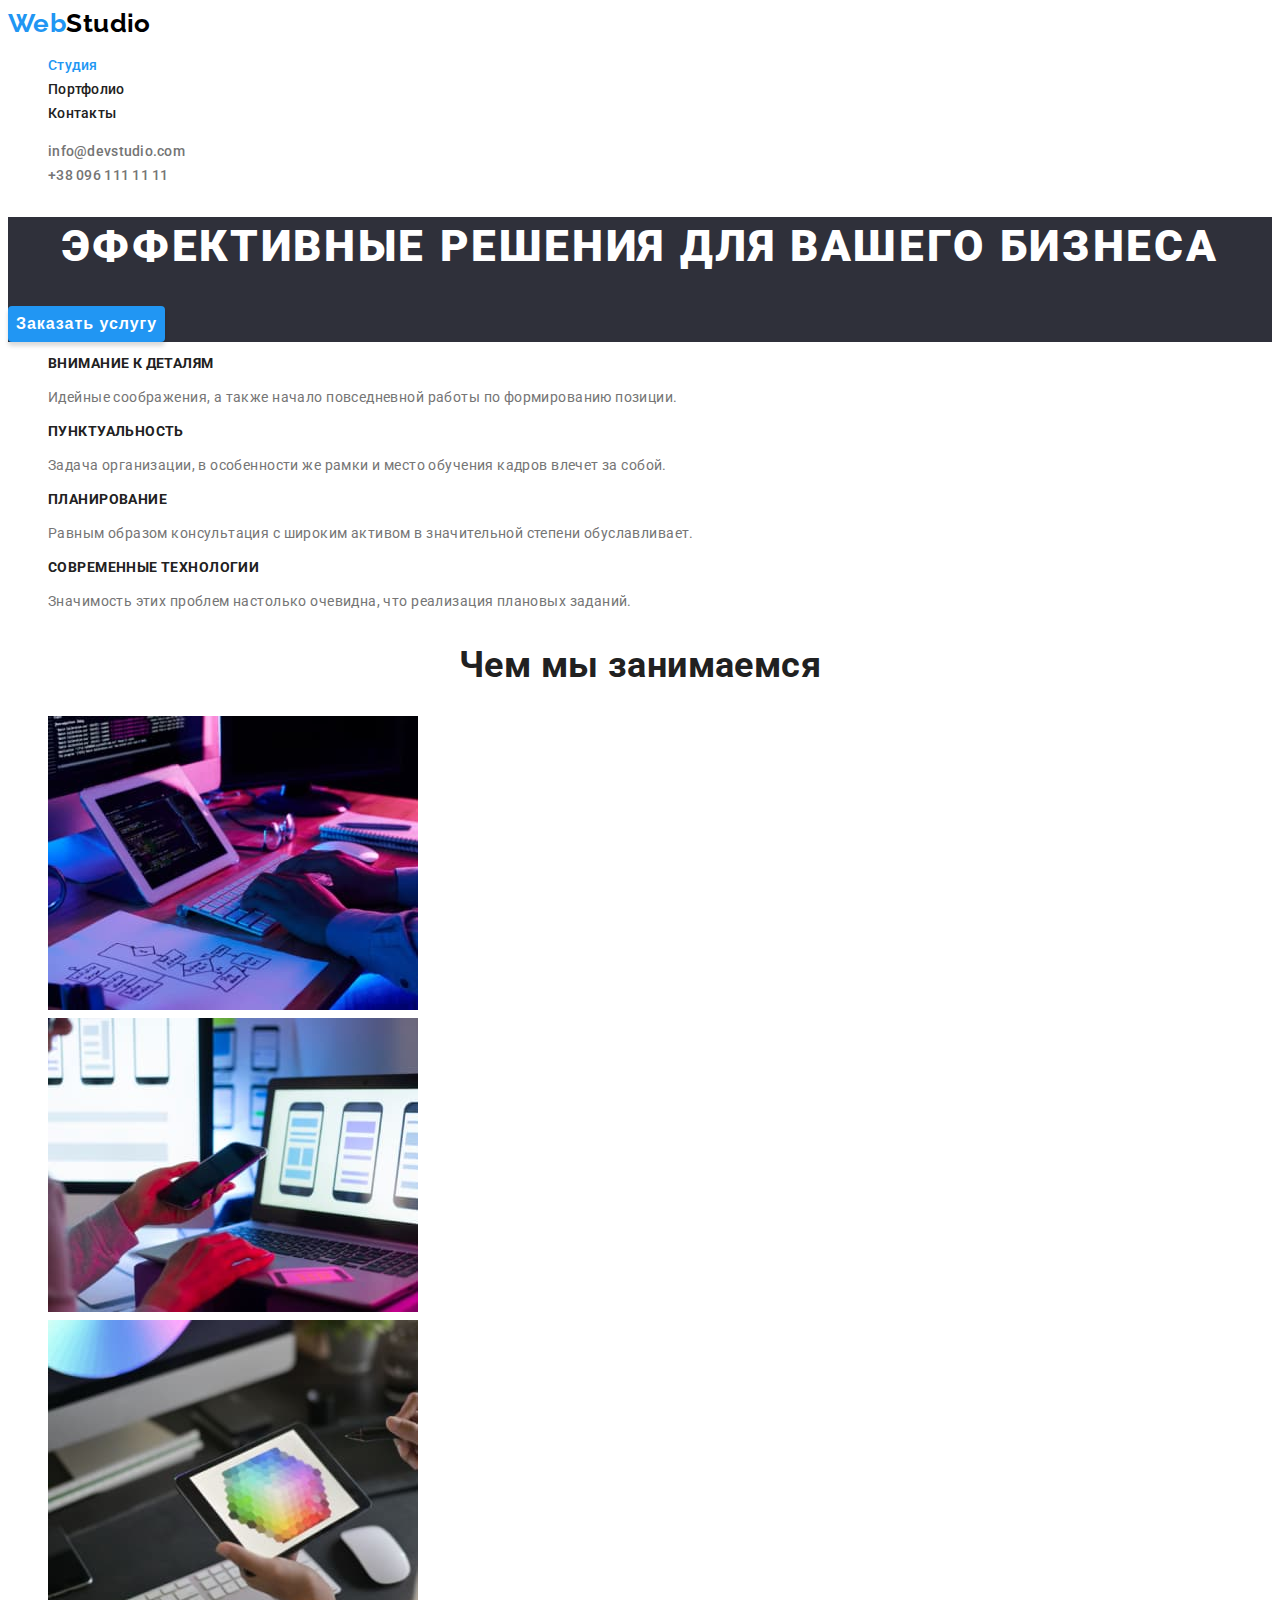
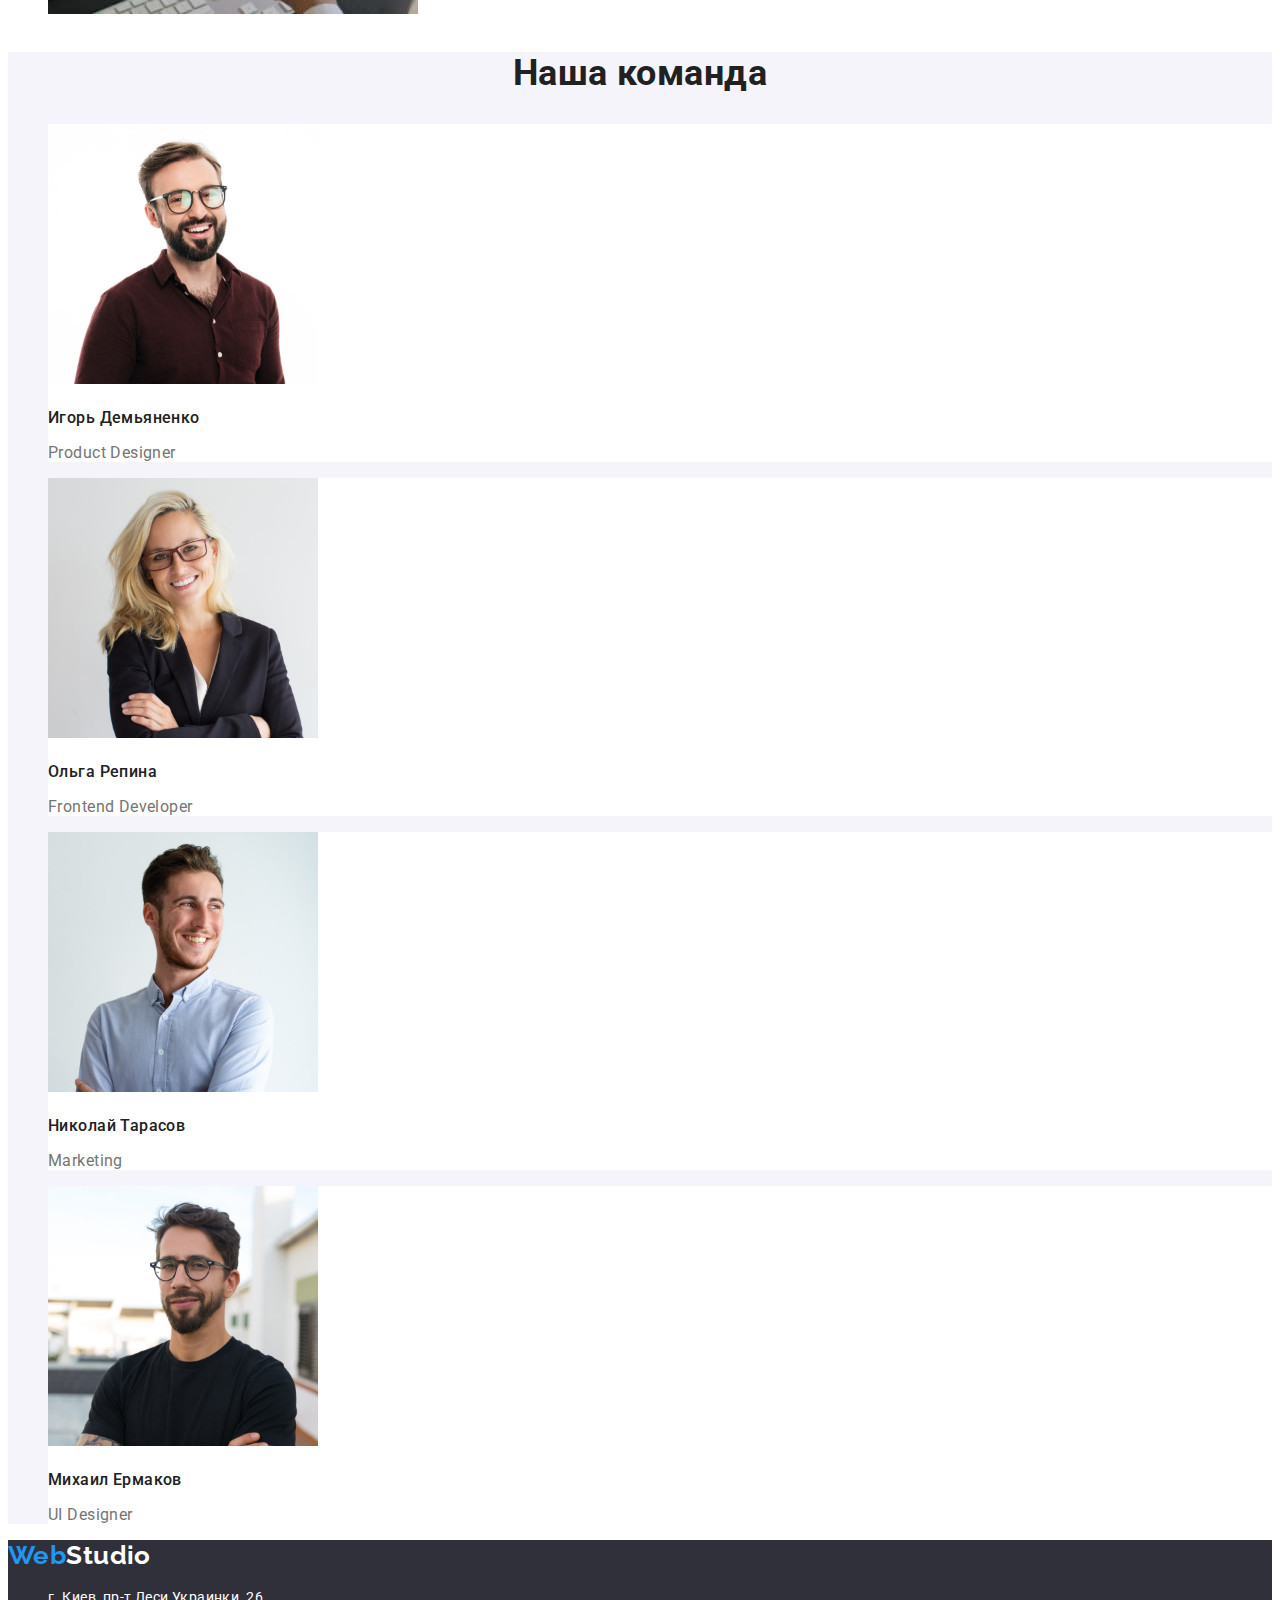
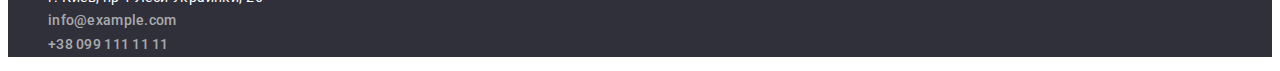
==== commit b3ff759b: "Исправил font-size в классе benefits-name.." ====
--- a/index.html
+++ b/index.html
@@ -157,8 +157,8 @@
               >г. Киев, пр-т Леси Украинки, 26</a
             >
           </li>
-          <li><a class="footer-mail link" href="mailto:info@example.com">info@example.com</a></li>
-          <li><a class="footer-phone link" href="tel:+380991111111">+38 099 111 11 11</a></li>
+          <li><a class="contact-mail link" href="mailto:info@example.com">info@example.com</a></li>
+          <li><a class="contact-phone link" href="tel:+380991111111">+38 099 111 11 11</a></li>
         </ul>
       </address>
     </footer>
--- a/css/styles.css
+++ b/css/styles.css
@@ -112,6 +112,7 @@
 }
 
 .benefits-name {
+  font-size: 14px;
   line-height: 1.14;
   text-transform: uppercase;
 
@@ -153,24 +154,24 @@
 }
 
 .address-map,
-.footer-mail,
-.footer-phone {
+.address .contact-mail,
+.address .contact-phone {
   font-style: normal;
 
   color: var(--primery-white-color);
 }
 
-.footer-mail,
-.footer-phone {
+.address .contact-mail,
+.address .contact-phone {
   color: rgba(255, 255, 255, 0.6);
 }
 
-.footer-mail:hover,
-.footer-mail:focus {
-  color: var(--accent-color);
-}
-.footer-phone:hover,
-.footer-phone:focus {
+.address .contact-mail:hover,
+.address .contact-mail:focus {
+  color: var(--accent-color);
+}
+.address .contact-phone:hover,
+.address .contact-phone:focus {
   color: var(--accent-color);
 }
 .studio-footer {
